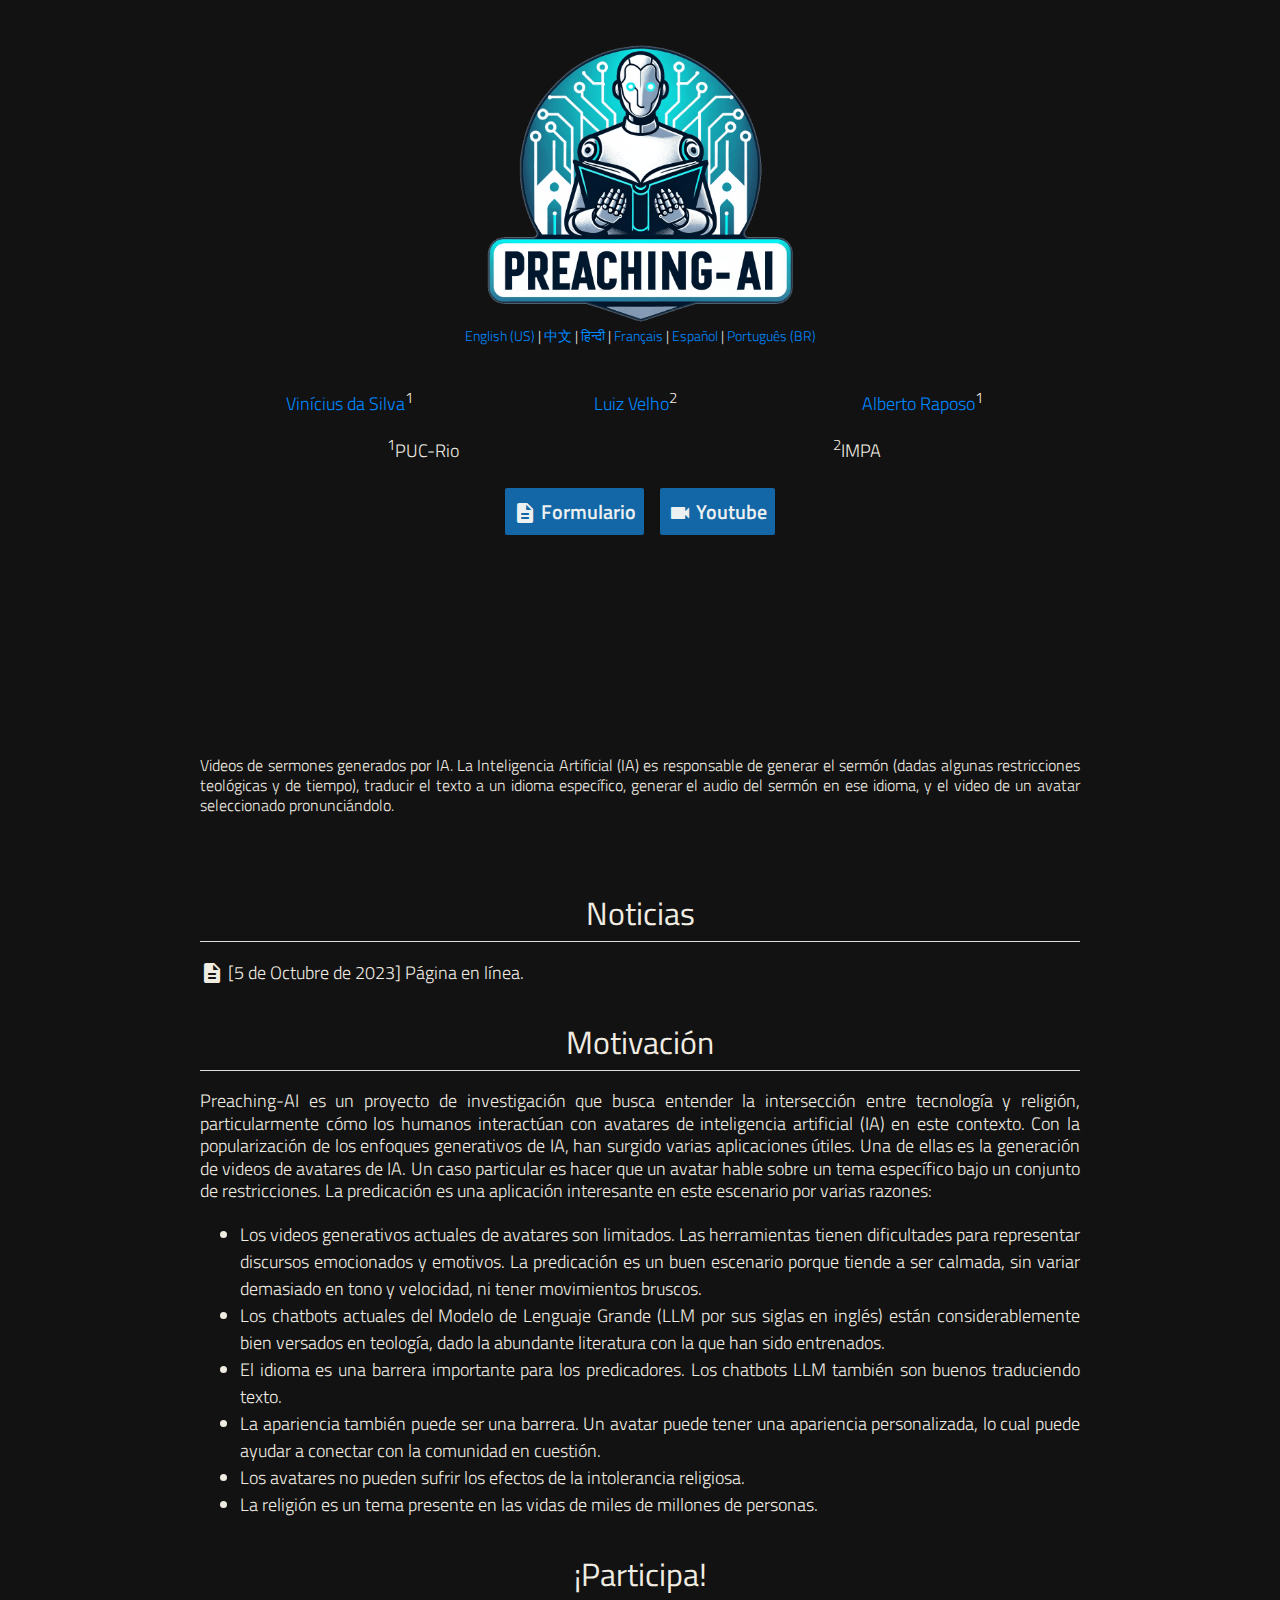
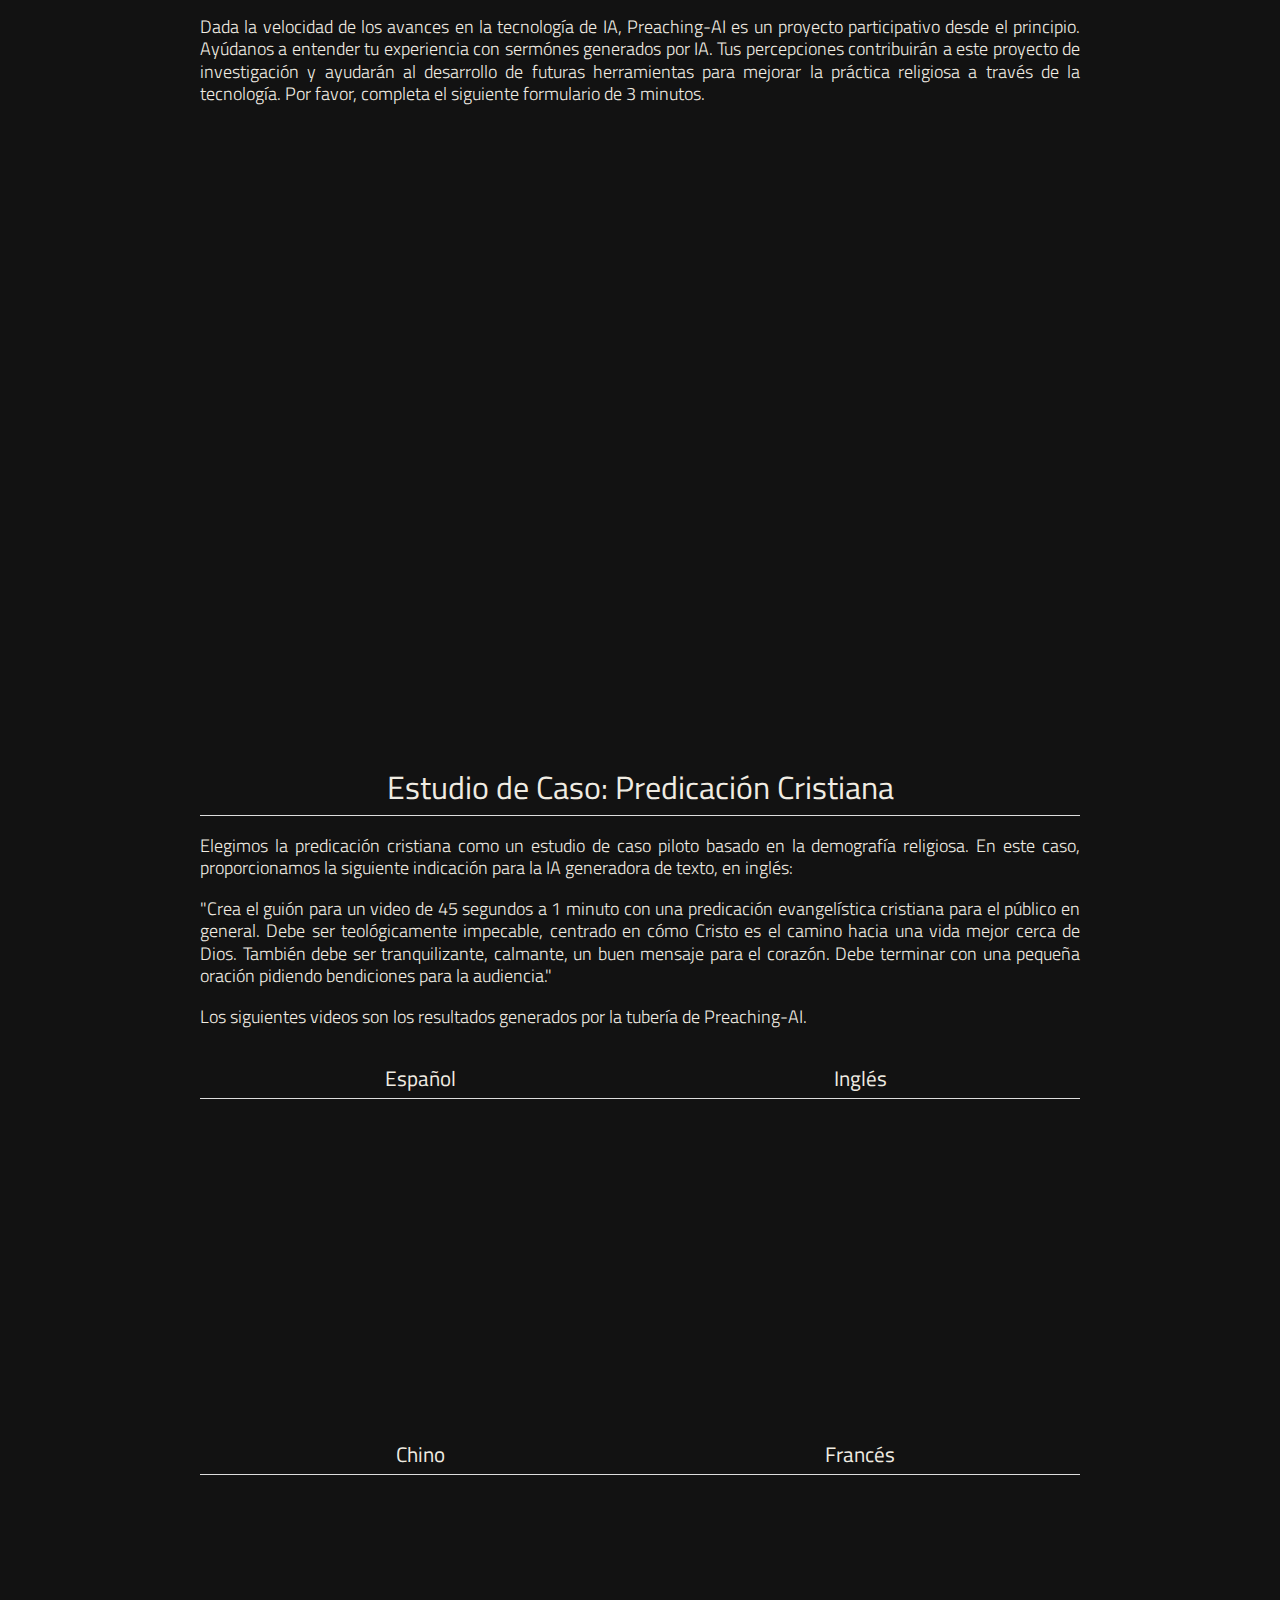
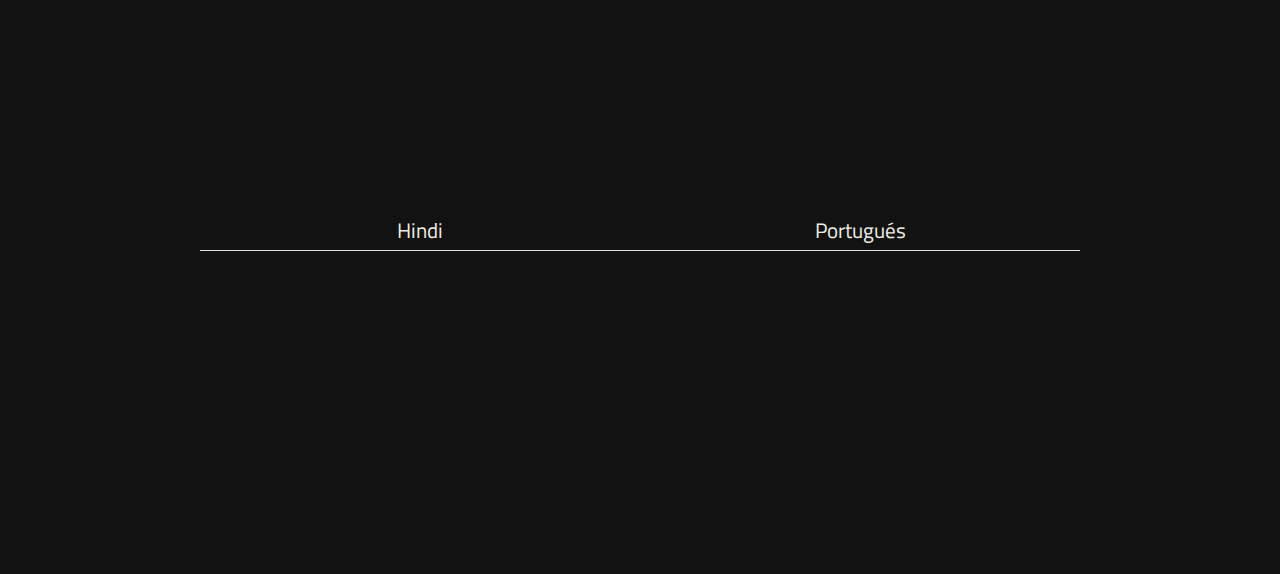
==== docs/es.html @ 4f1f1873 "Updating English video." ====
<!DOCTYPE html>
<meta charset="utf-8">

<html>

<link href='https://fonts.googleapis.com/css?family=Titillium+Web:400,600,400italic,600italic,300,300italic' rel='stylesheet' type='text/css'>
<head>
    <title>Preaching-AI</title>
    <meta property="og:description" content="Preaching-AI"/>
    <meta property="og:image" itemprop="image" content="https://dsilvavinicius.github.io/nise/assets/representative.jpg">
    <link href="https://fonts.googleapis.com/css2?family=Material+Icons" rel="stylesheet">
    <link rel='stylesheet' type='text/css' href='styles.css'/>

    <meta name="twitter:card" content="summary_large_image">
    <meta name="twitter:creator" content="@dsilvavinicius">
    <meta name="twitter:title" content="Preaching-AI">
    <meta name="twitter:description" content="Preaching-AI is a research project aiming to understand the intersection of technology and religion, particularly how humans interact with artificial inteligence (AI) in this context.">
    <meta name="twitter:image" content="https://dsilvavinicius.github.io/nise/assets/representative.jpg">

    <meta name="viewport" content="width=device-width, initial-scale=1">
</head>

<script src="https://cdn.mathjax.org/mathjax/latest/MathJax.js?config=TeX-AMS-MML_HTMLorMML" type="text/javascript"></script>

<body>
<div class="container">
    <div class="paper-title">
        <img src="assets/logo.png" alt="logo" class="logo">
    </div>

    <div class="language-selector">
        <a href="index.html">English (US)</a> |
        <a href="zh.html">中文</a> |
        <a href="hi.html">हिन्दी</a> |
        <a href="fr.html">Français</a> |
        <a href="es.html">Español</a> |
        <a href="pt-br.html">Português (BR)</a>
    </div>

    <div id="authors">
        <div class="author-row">
            <div class="col-3 text-center"><a href="https://dsilvavinicius.github.io">Vinícius da Silva</a><sup>1</sup></div>
            <div class="col-3 text-center"><a href="https://lvelho.impa.br/">Luiz Velho</a><sup>2</sup></div>
            <div class="col-3 text-center"><a href="https://www.inf.puc-rio.br/blog/professor/alberto-barbosa-raposo/">Alberto Raposo</a><sup>1</sup></div>
        </div>

        <div class="affil-row">
            <div class="col-2 text-center"><sup>1</sup>PUC-Rio</div>
            <div class="col-2 text-center"><sup>2</sup>IMPA</div>
        </div>

        <div style="clear: both">
            <div class="paper-btn-parent">
                <a class="paper-btn" href="https://forms.gle/zWudRoqfMFSpyYzx9">
                    <span class="material-icons"> description </span>
                    Formulario
                </a>
                <a class="paper-btn" href="https://www.youtube.com/channel/UCWRkxIPqsL6AJ7rKjx79SyA">
                    <span class="material-icons"> videocam </span>
                    Youtube
                </a>
                <!--<a class="paper-btn" href="https://github.com/dsilvavinicius/nise">
                    <span class="material-icons"> code </span>
                    Code
                </a>-->
            </div>
        </div>
    </div>
    </div>

    <section id="teaser-videos">
        <!--
        <figure style="width: 33%; float: left">
            <p class="caption_bold">
                Coarse
            </p>
        </figure>

        <figure style="width: 33%; float: left">
            <p class="caption_bold">
                Neural Implicit Normal Mapping
            </p>
        </figure>

        <figure style="width: 33%; float: left">
            <p class="caption_bold">
                Baseline
            </p>
        </figure>
        -->

        <figure style="width: 100%; float: left">
            <video class="centered" width="100%" autoplay muted loop playsinline>
                <source src="assets/Preaching-AI - Teaser.mp4" type="video/mp4">
                Your browser does not support the video tag.
            </video>
        </figure>

        <figure style="width: 100%; float: left">
            <p class="caption_justify">
                Videos de sermones generados por IA. La Inteligencia Artificial (IA) es responsable de generar el sermón (dadas algunas restricciones teológicas y de tiempo), traducir el texto a un idioma específico, generar el audio del sermón en ese idioma, y el video de un avatar seleccionado pronunciándolo.
            </p>
        </figure>
    </section>

    <section id="news">
        <h2>Noticias</h2>
        <hr>
        <div class="row">
            <!-- <div><span class="material-icons"> description </span> [Jul 14th 2023] Paper accepted to #ICCV23.
            <blockquote class="twitter-tweet" data-theme="dark"><p lang="en" dir="ltr">📢New ICCV Paper: Neural Surface Evolution!📢<br>Do you want to evolve your implicit surface using the Level Set equation without any supervision at the boundary conditions or using discretized methods such as FEM? Follow the 🧵 (rendering powered by <a href="https://twitter.com/nvidiaomniverse?ref_src=twsrc%5Etfw">@nvidiaomniverse</a>). <a href="https://t.co/sofIf7pqpI">pic.twitter.com/sofIf7pqpI</a></p>&mdash; Vinícius da Silva (@dsilvavinicius) <a href="https://twitter.com/dsilvavinicius/status/1679991981718609925?ref_src=twsrc%5Etfw">July 14, 2023</a></blockquote> <script async src="https://platform.twitter.com/widgets.js" charset="utf-8"></script></div>
            <div><span class="material-icons"> description </span> [Jul 20th 2023] Page online.</div> -->
            <div><span class="material-icons"> description </span> [5 de Octubre de 2023] Página en línea.
        </div>
    </section>

    <section id="Motivation" style="text-align: justify;"/>
        <h2>Motivación</h2>
        <hr>
        <p>
            Preaching-AI es un proyecto de investigación que busca entender la intersección entre tecnología y religión, particularmente cómo los humanos interactúan con avatares de inteligencia artificial (IA) en este contexto. Con la popularización de los enfoques generativos de IA, han surgido varias aplicaciones útiles. Una de ellas es la generación de videos de avatares de IA. Un caso particular es hacer que un avatar hable sobre un tema específico bajo un conjunto de restricciones. La predicación es una aplicación interesante en este escenario por varias razones:

            <ul>
                <li>Los videos generativos actuales de avatares son limitados. Las herramientas tienen dificultades para representar discursos emocionados y emotivos. La predicación es un buen escenario porque tiende a ser calmada, sin variar demasiado en tono y velocidad, ni tener movimientos bruscos.</li>
                <li>Los chatbots actuales del Modelo de Lenguaje Grande (LLM por sus siglas en inglés) están considerablemente bien versados en teología, dado la abundante literatura con la que han sido entrenados.</li>
                <li>El idioma es una barrera importante para los predicadores. Los chatbots LLM también son buenos traduciendo texto.</li>
                <li>La apariencia también puede ser una barrera. Un avatar puede tener una apariencia personalizada, lo cual puede ayudar a conectar con la comunidad en cuestión.</li>
                <li>Los avatares no pueden sufrir los efectos de la intolerancia religiosa.</li>
                <li>La religión es un tema presente en las vidas de miles de millones de personas.</li>
            </ul>
        </p>
    </section>

    <section id="Motivation" style="text-align: justify;"/>
        <h2>¡Participa!</h2>
        <p>
            Dada la velocidad de los avances en la tecnología de IA, Preaching-AI es un proyecto participativo desde el principio. Ayúdanos a entender tu experiencia con sermónes generados por IA. Tus percepciones contribuirán a este proyecto de investigación y ayudarán al desarrollo de futuras herramientas para mejorar la práctica religiosa a través de la tecnología. Por favor, completa el siguiente formulario de 3 minutos.
        </p>
        <iframe src="https://docs.google.com/forms/d/e/1FAIpQLSehq9hzN53JNBb2QqoL9iuLmXZk02lQ3RPew313paxwE_yESA/viewform?embedded=true" width="100%" height="600" frameborder="0" marginheight="0" marginwidth="0">Cargando…</iframe>
    </section>

    <section id="results">
        <h2>Estudio de Caso: Predicación Cristiana</h2>
        <hr>

        <p>Elegimos la predicación cristiana como un estudio de caso piloto basado en la demografía religiosa. En este caso, proporcionamos la siguiente indicación para la IA generadora de texto, en inglés:</p>
    
        <p>"Crea el guión para un video de 45 segundos a 1 minuto con una predicación evangelística cristiana para el público en general. Debe ser teológicamente impecable, centrado en cómo Cristo es el camino hacia una vida mejor cerca de Dios. También debe ser tranquilizante, calmante, un buen mensaje para el corazón. Debe terminar con una pequeña oración pidiendo bendiciones para la audiencia."</p>

        <p>Los siguientes videos son los resultados generados por la tubería de Preaching-AI.</p>

        <div>
            <div class="col-2 text-center">
                <h3>Español</h3>
                <hr>

                <iframe width="100%" height="315" src="https://www.youtube.com/embed/X7bOlndpSxw?si=RcIdomWo3l6pzvPI" title="YouTube video player" frameborder="0" allow="accelerometer; autoplay; clipboard-write; encrypted-media; gyroscope; picture-in-picture; web-share" allowfullscreen></iframe>
            </div>

            <div class="col-2 text-center">
                <h3>Inglés</h3>
                <hr>

                <iframe width="100%" height="315" src="https://www.youtube.com/embed/Kr_cMxd1kLs?si=VYQhXsB5ZoEqIhjV" title="YouTube video player" frameborder="0" allow="accelerometer; autoplay; clipboard-write; encrypted-media; gyroscope; picture-in-picture; web-share" allowfullscreen></iframe>
            </div>
        </div>

        <div>
            <div class="col-2 text-center">
                <h3>Chino</h3>
                <hr>

                <iframe width="100%" height="315" src="https://www.youtube.com/embed/rbPN_7KRjfU?si=ZE5kRnNggbh0xbcU" title="YouTube video player" frameborder="0" allow="accelerometer; autoplay; clipboard-write; encrypted-media; gyroscope; picture-in-picture; web-share" allowfullscreen></iframe>
            </div>

            <div class="col-2 text-center">
                <h3>Francés</h3>
                <hr>

                <iframe width="100%" height="315" src="https://www.youtube.com/embed/KiviV3fagpM?si=eQ_5imb-RYiLsm_2" title="YouTube video player" frameborder="0" allow="accelerometer; autoplay; clipboard-write; encrypted-media; gyroscope; picture-in-picture; web-share" allowfullscreen></iframe>
            </div>
        </div>

        <div>
            <div class="col-2 text-center">
                <h3>Hindi</h3>
                <hr>
                
                <iframe width="100%" height="315" src="https://www.youtube.com/embed/XmOm7fHPX_U?si=9hSwqwnhrHlfv685" title="YouTube video player" frameborder="0" allow="accelerometer; autoplay; clipboard-write; encrypted-media; gyroscope; picture-in-picture; web-share" allowfullscreen></iframe>
            </div>

            <div class="col-2 text-center">
                <h3>Portugués</h3>
                <hr>

                <iframe width="100%" height="315" src="https://www.youtube.com/embed/LdRAlnaVEh4?si=HJFpdxWHk2mZoxmD" title="YouTube video player" frameborder="0" allow="accelerometer; autoplay; clipboard-write; encrypted-media; gyroscope; picture-in-picture; web-share" allowfullscreen></iframe>
            </div>
        </div>
    </section>

    <!-- <section id="paper">
        <h2>Paper</h2>
        <hr>
        <div class="flex-row">
            <div style="box-sizing: border-box; padding: 16px; margin: auto;">
                <a href="https://visgraf.impa.br/papers/i4d-iccv2023-reb.pdf"><img class="screenshot" src="assets/paper-thumbnail.png"></a>
            </div>
            <div style="width: 60%">
                <p><b>Neural Implicit Surface Evolution</b></p>
                <p>Tiago Novello, Vinícius da Silva, Guilherme Schardong, Luiz Schirmer, Hélio Lopes and Luiz Velho</p>

                <div><span class="material-icons"> description </span><a href="https://visgraf.impa.br/papers/i4d-iccv2023-reb.pdf"> Paper preprint (PDF)</a></div>
                <div><span class="material-icons"> insert_comment </span><a href="assets/novello2023neural.bib"> BibTeX</a></div>
                <div><span class="material-icons"> videocam </span><a href="https://youtu.be/8NqwLkhaRBU"> Video</a></div>

                <p>Please send feedback and questions to <a href="https://sites.google.com/site/tiagonovellodebrito">Tiago Novello</a>.</p>
            </div>
        </div>
    </section>

    <section id="bibtex">
        <h2>Citation</h2>
        <hr>
        <pre style="background-color:#121212;"><code>@inproceedings{novello2022neural,
    title = {Neural Implicit Surface Evolution},
    author = {Novello, Tiago and da Silva, Vin\'icius and Schardong, Guilherme and Schirmer,
        Luiz and Lopes, H\'elio and Velho, Luiz},
    booktitle={Proceedings of the IEEE/CVF international conference on computer vision},
    year = {2023}
} 

</code></pre>
    </section>

    <section id="acknowledgements">
        <h2>Acknowledgements</h2>
        <hr>
        <div class="row">
            <p>
            We would like to thank
            <a href="https://tovacinni.github.io">Towaki Takikawa</a>,
            <a href="https://joeylitalien.github.io">Joey Litalien</a>,
            <a href="https://kangxue.org/">Kangxue Yin</a>,
            <a href="https://scholar.google.de/citations?user=rFd-DiAAAAAJ">Karsten Kreis</a>,
            <a href="https://research.nvidia.com/person/charles-loop">Charles Loop</a>,
            <a href="http://www.cim.mcgill.ca/~derek/">Derek Nowrouzezahrai</a>,
            <a href="https://www.cs.toronto.edu/~jacobson/">Alec Jacobson</a>,
            <a href="https://casual-effects.com/">Morgan McGuire</a> and
            <a href="https://www.cs.toronto.edu/~fidler/">Sanja Fidler</a>
            for licensing the code of the paper <a href="https://nv-tlabs.github.io/nglod/">Neural Geometric Level of Detail:
                Real-time Rendering with Implicit 3D Surfaces</a> and project page under the <a href=https://opensource.org/licenses/MIT>MIT License</a>. This website is based on that page.
            <br/>
            <br/>
            <em>We also thank the <a href="https://graphics.stanford.edu">Stanford Computer Graphics Laboratory</a> for the Bunny, Dragon, Armadillo, and Happy Buddha, acquired through the <a href="http://graphics.stanford.edu/data/3Dscanrep/">Stanford 3D scan repository</a>. Finally, we thank <a href="https://www.cs.cmu.edu/~kmcrane/Projects/ModelRepository/">Keenan Crane</a> for the Spot and Bob models.
            </p>
        </div>
    </section>-->
</div>
</body>

</html>
---- docs/styles.css ----
body {
	font-family: "Titillium Web", "HelveticaNeue-Light", "Helvetica Neue Light", "Helvetica Neue", Helvetica, Arial, "Lucida Grande", sans-serif;
	font-weight: 300;
	font-size: 17px;
	margin-left: auto;
	margin-right: auto;
	max-width: 900px;
    width: 100%;
	background-color: #121212;
}

@media (max-width: 768px) {
    body {
        font-size: 15px;
    }
}

h1 {
	font-weight:300;
	line-height: 0.0em;
	color: #f0ece2;
}
h2 {
	font-size: 1.75em;
}
a:link,a:visited {
	color: #0088ff;
	text-decoration: none;
}
a:hover {
	color: #0065b3;
}
h1, h2, h3 {
	text-align: center;
}
h1 {
	font-size: 40px;
	font-weight: 500;
}
h2, h3 {
	font-weight: 400;
	margin: 16px 0px 4px 0px;
}
.paper-title {
	padding: 0px 0px 0px 0px;
	text-align: center;
}
.logo {
    width: 350px; /* makes the logo the same height as the text line */
    height: auto; /* keeps the original aspect ratio of the logo */
	margin-bottom: -40px;
}
.language-selector {
	text-align: center;
	color: #f0ece2;
	font-size: 14px;
	padding: 0px 0px 40px 0px;
}
section {
	margin: 32px 10px 32px 10px;
	text-align: justify;
	clear: both;
	color: #f0ece2;
	font-size: 18px;
}
.col-5 {
	 width: 20%;
	 float: left;
}
.col-4 {
	 width: 25%;
	 float: left;
}
.col-3 {
	 width: 33%;
	 float: left;
}
.col-2 {
	 width: 50%;
	 float: left;
}
.row, .author-row, .affil-row {
	 overflow: auto;
	 color: #f0ece2;
}
.author-row, .affil-row {
	font-size: 18px;
}
.row {
	margin: 16px 0px 16px 0px;
}
.authors {
	font-size: 18px;
}
.affil-row {
	margin-top: 16px;
}
.teaser {
	max-width: 100%;
}
.text-center {
	text-align: center;
}
.screenshot {
	width: 256px;
	border: 1px solid #ddd;
}
.screenshot-lg {
	width: 512px;
	border: 1px solid #ddd;
	display: block;
  	margin-left: auto;
  	margin-right: auto;
}
.screenshot-el {
	margin-bottom: 16px;
}
hr {
	height: 1px;
	border: 0;
	border-top: 1px solid #ddd;
	margin: 0;
}
.material-icons {
	vertical-align: -6px;
}
p {
	line-height: 1.25em;
}
.caption_justify {
	font-size: 16px;
	/*font-style: italic;*/
	/*color: #666;*/
	text-align: justify;
	margin-top: 0px;
	margin-bottom: 64px;
}
.caption {
	font-size: 16px;
	/*font-style: italic;*/
	/*color: #666;*/
	text-align: center;
	margin-top: 8px;
	margin-bottom: 64px;
}
.caption_inline {
	font-size: 16px;
	/*font-style: italic;*/
	/*color: #666;*/
	text-align: center;
	margin-top: 8px;
	margin-bottom: 0px;
}
.caption_bold {
	font-size: 16px;
	/*font-style: italic;*/
	/*color: #666;*/
	text-align: center;
	margin-top: 0px;
	margin-bottom: 0px;
	font-weight: bold;
}
video {
	display: block;
	margin: auto;
}
figure {
	display: block;
	margin: auto;
	margin-top: 10px;
	margin-bottom: 10px;
}
#bibtex pre {
	font-size: 14px;
	background-color: #eee;
	padding: 16px;
}
.blue {
	color: #2c82c9;
	font-weight: bold;
}
.orange {
	color: #d35400;
	font-weight: bold;
}
.flex-row {
	display: flex;
	flex-flow: row wrap;
	justify-content: space-around;
	padding: 0;
	margin: 0;
	list-style: none;
}
.paper-btn {
  position: relative;
  text-align: center;

  display: inline-block;
  margin: 8px;
  padding: 8px 8px;

  border-width: 0;
  outline: none;
  border-radius: 2px;

  background-color: #1367a7;
  color: #ecf0f1 !important;
  font-size: 20px;
  /*width: 130px;*/
  font-weight: 600;
}
.paper-btn-parent {
	display: flex;
	justify-content: center;
	margin: 16px 0px;
}
.paper-btn:hover {
	opacity: 0.85;
}
.container {
	margin-left: auto;
	margin-right: auto;
	padding-left: 16px;
	padding-right: 16px;
}
.venue {
	color: #1367a7;
}
.fig_overview, .fig_lod_cond {
	margin: 0;
	padding: 0;
	display: block;
	text-align: center;
}
.fig_overview {
	width: 50%;
}
.fig_lod_cond {
	width: 43.5%;
}
.overview_img {
	width: 100%;
}
mark {
	background-color: #121212;
	font-style: italic;
	font-weight: bold;
	color: #f0ece2;
}
mark.red {
    color:#ff0000;
}

mark.blue {
    color:#1367a7;
}

mark.black {
    color: gray;
}
sub {
	font-style: italic;
	font-weight: bold;
}
sub.red {
	color:#ff0000;
}
sub.blue {
    color:#1367a7;
}
sub.black {
    color:#000000;
}
code {
	background-color: #121212;
}
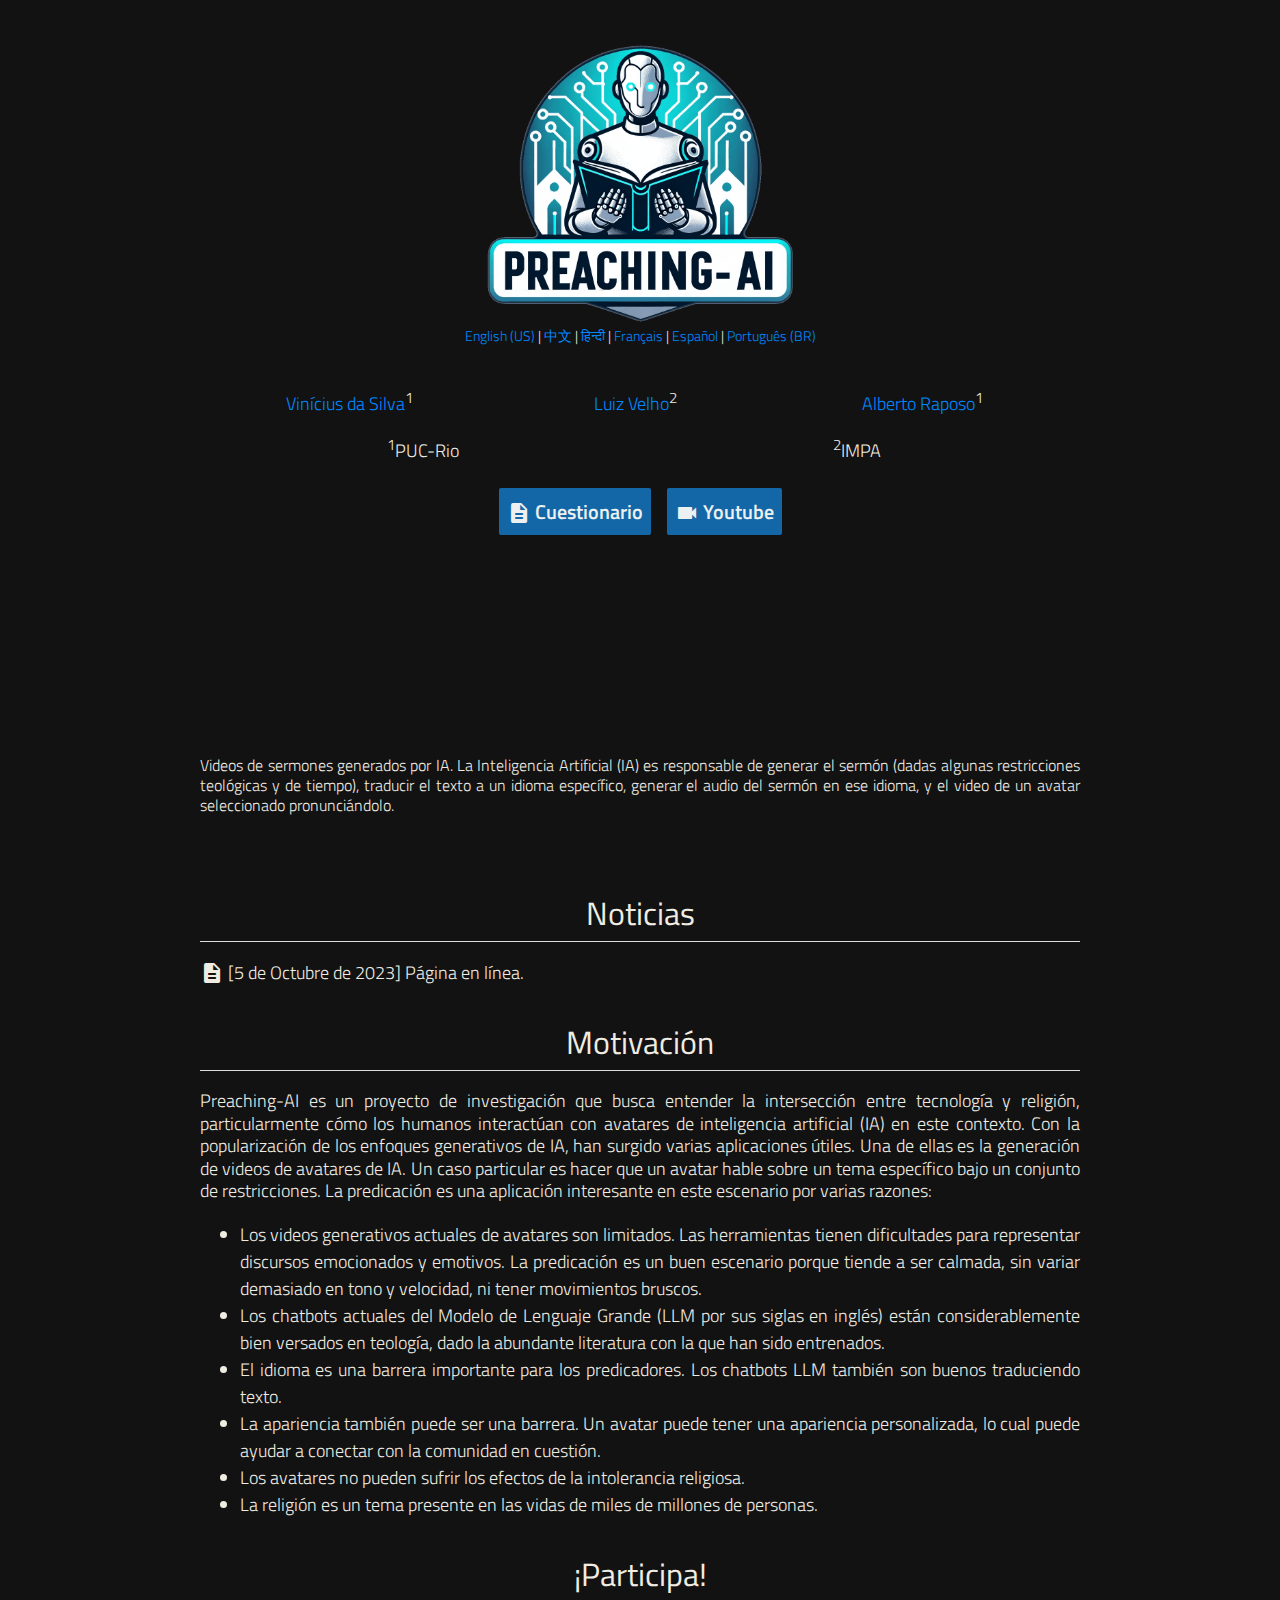
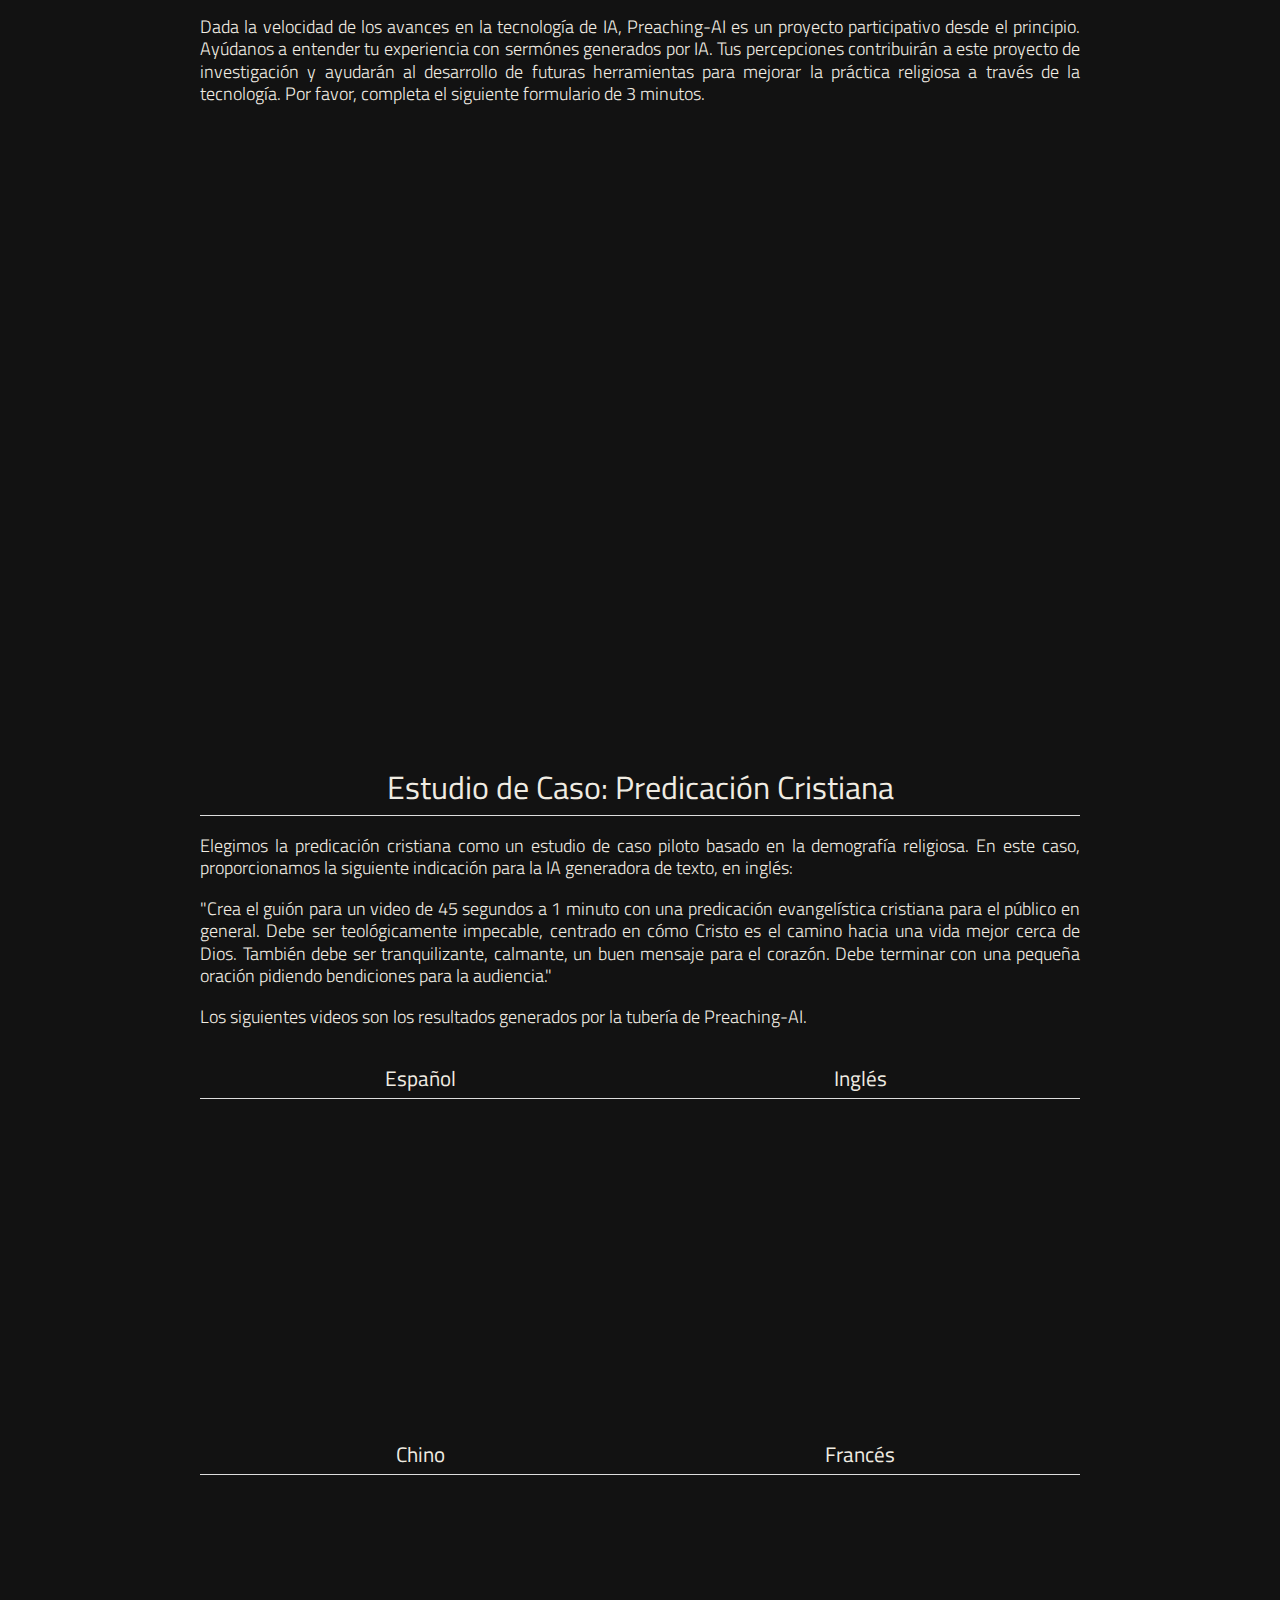
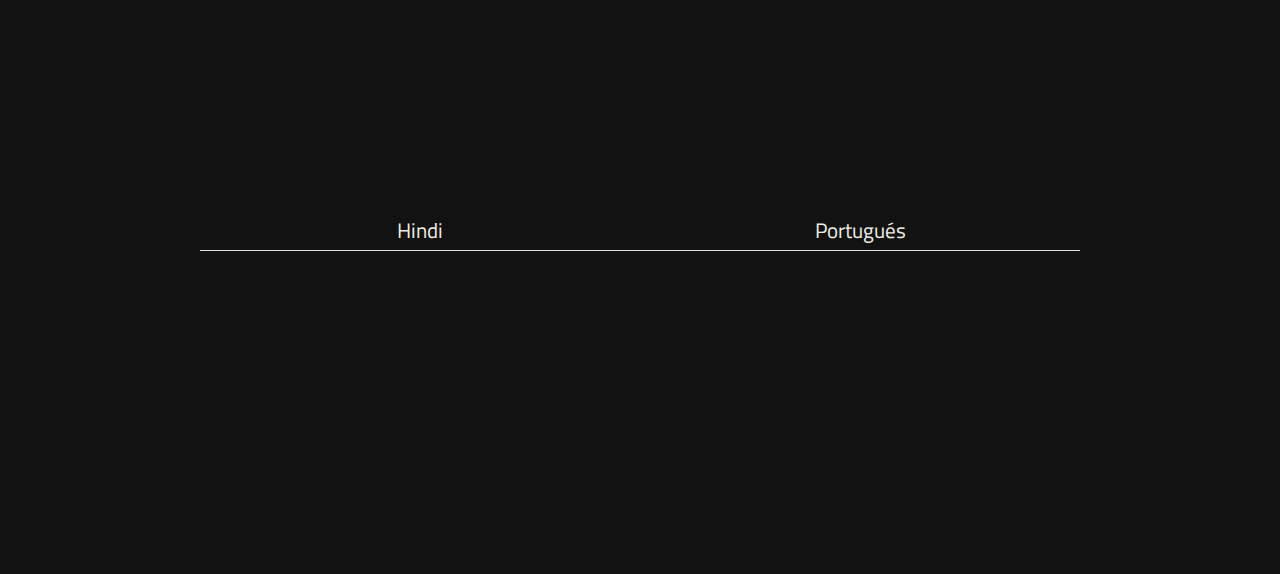
==== commit 16bc47b0: "Changing form to questionnaire." ====
--- a/docs/es.html
+++ b/docs/es.html
@@ -53,7 +53,7 @@
             <div class="paper-btn-parent">
                 <a class="paper-btn" href="https://forms.gle/zWudRoqfMFSpyYzx9">
                     <span class="material-icons"> description </span>
-                    Formulario
+                    Cuestionario
                 </a>
                 <a class="paper-btn" href="https://www.youtube.com/channel/UCWRkxIPqsL6AJ7rKjx79SyA">
                     <span class="material-icons"> videocam </span>
@@ -154,7 +154,7 @@
                 <h3>Español</h3>
                 <hr>
 
-                <iframe width="100%" height="315" src="https://www.youtube.com/embed/X7bOlndpSxw?si=RcIdomWo3l6pzvPI" title="YouTube video player" frameborder="0" allow="accelerometer; autoplay; clipboard-write; encrypted-media; gyroscope; picture-in-picture; web-share" allowfullscreen></iframe>
+                <iframe width="100%" height="315" src="https://www.youtube.com/embed/inSiu1EeIag?si=BeKyO-B3BAOZ1Bk0" title="YouTube video player" frameborder="0" allow="accelerometer; autoplay; clipboard-write; encrypted-media; gyroscope; picture-in-picture; web-share" allowfullscreen></iframe>
             </div>
 
             <div class="col-2 text-center">
@@ -170,14 +170,14 @@
                 <h3>Chino</h3>
                 <hr>
 
-                <iframe width="100%" height="315" src="https://www.youtube.com/embed/rbPN_7KRjfU?si=ZE5kRnNggbh0xbcU" title="YouTube video player" frameborder="0" allow="accelerometer; autoplay; clipboard-write; encrypted-media; gyroscope; picture-in-picture; web-share" allowfullscreen></iframe>
+                <iframe width="100%" height="315" src="https://www.youtube.com/embed/OxCjA92tg_c?si=PPJvSecm_JAlp8l0" title="YouTube video player" frameborder="0" allow="accelerometer; autoplay; clipboard-write; encrypted-media; gyroscope; picture-in-picture; web-share" allowfullscreen></iframe>
             </div>
 
             <div class="col-2 text-center">
                 <h3>Francés</h3>
                 <hr>
 
-                <iframe width="100%" height="315" src="https://www.youtube.com/embed/KiviV3fagpM?si=eQ_5imb-RYiLsm_2" title="YouTube video player" frameborder="0" allow="accelerometer; autoplay; clipboard-write; encrypted-media; gyroscope; picture-in-picture; web-share" allowfullscreen></iframe>
+                <iframe width="100%" height="315" src="https://www.youtube.com/embed/S9VuLCqhv68?si=fTV6AIEJFY4zUh9b" title="YouTube video player" frameborder="0" allow="accelerometer; autoplay; clipboard-write; encrypted-media; gyroscope; picture-in-picture; web-share" allowfullscreen></iframe>
             </div>
         </div>
 
@@ -186,14 +186,14 @@
                 <h3>Hindi</h3>
                 <hr>
                 
-                <iframe width="100%" height="315" src="https://www.youtube.com/embed/XmOm7fHPX_U?si=9hSwqwnhrHlfv685" title="YouTube video player" frameborder="0" allow="accelerometer; autoplay; clipboard-write; encrypted-media; gyroscope; picture-in-picture; web-share" allowfullscreen></iframe>
+                <iframe width="100%" height="315" src="https://www.youtube.com/embed/8iYZ71yq-jY?si=HoFHWejHCzJGdb9D" title="YouTube video player" frameborder="0" allow="accelerometer; autoplay; clipboard-write; encrypted-media; gyroscope; picture-in-picture; web-share" allowfullscreen></iframe>
             </div>
 
             <div class="col-2 text-center">
                 <h3>Portugués</h3>
                 <hr>
 
-                <iframe width="100%" height="315" src="https://www.youtube.com/embed/LdRAlnaVEh4?si=HJFpdxWHk2mZoxmD" title="YouTube video player" frameborder="0" allow="accelerometer; autoplay; clipboard-write; encrypted-media; gyroscope; picture-in-picture; web-share" allowfullscreen></iframe>
+                <iframe width="100%" height="315" src="https://www.youtube.com/embed/Th0Um1VKmfQ?si=qh5weHYxRE9CRuis" title="YouTube video player" frameborder="0" allow="accelerometer; autoplay; clipboard-write; encrypted-media; gyroscope; picture-in-picture; web-share" allowfullscreen></iframe>
             </div>
         </div>
     </section>
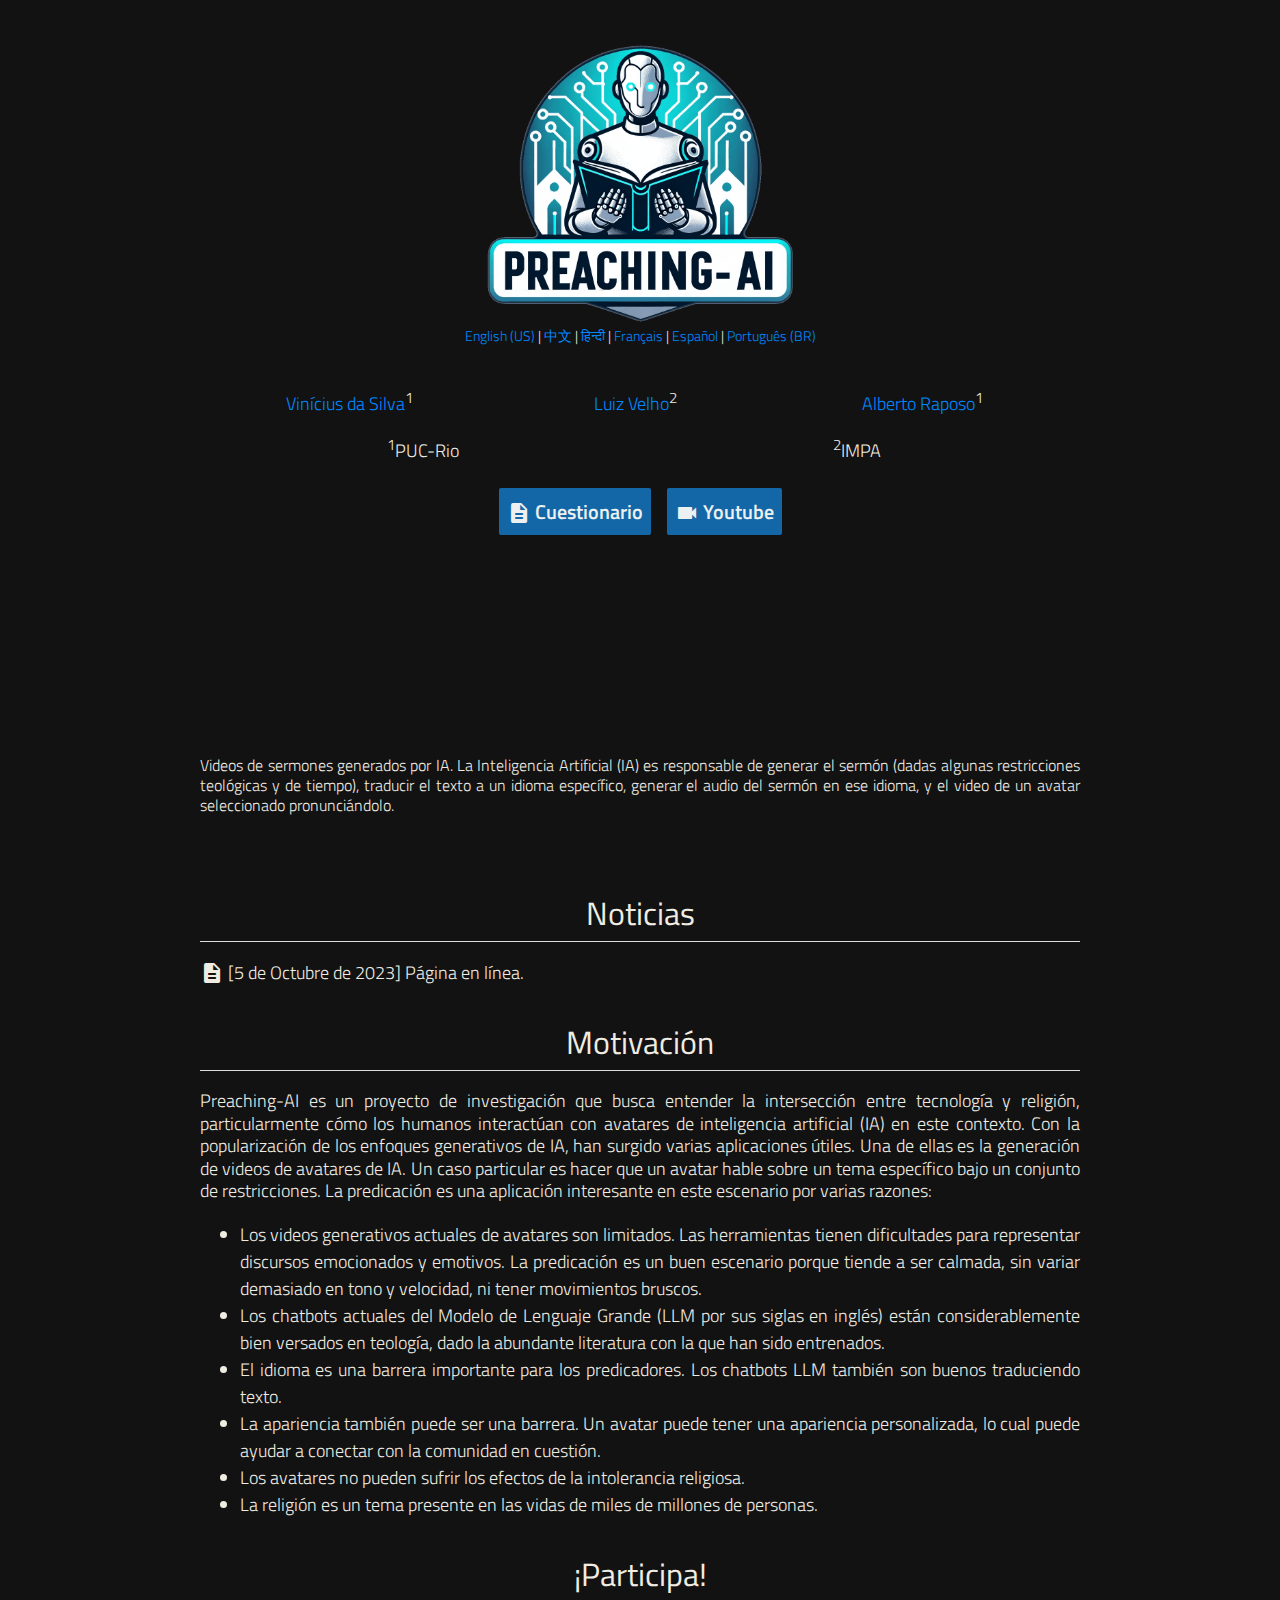
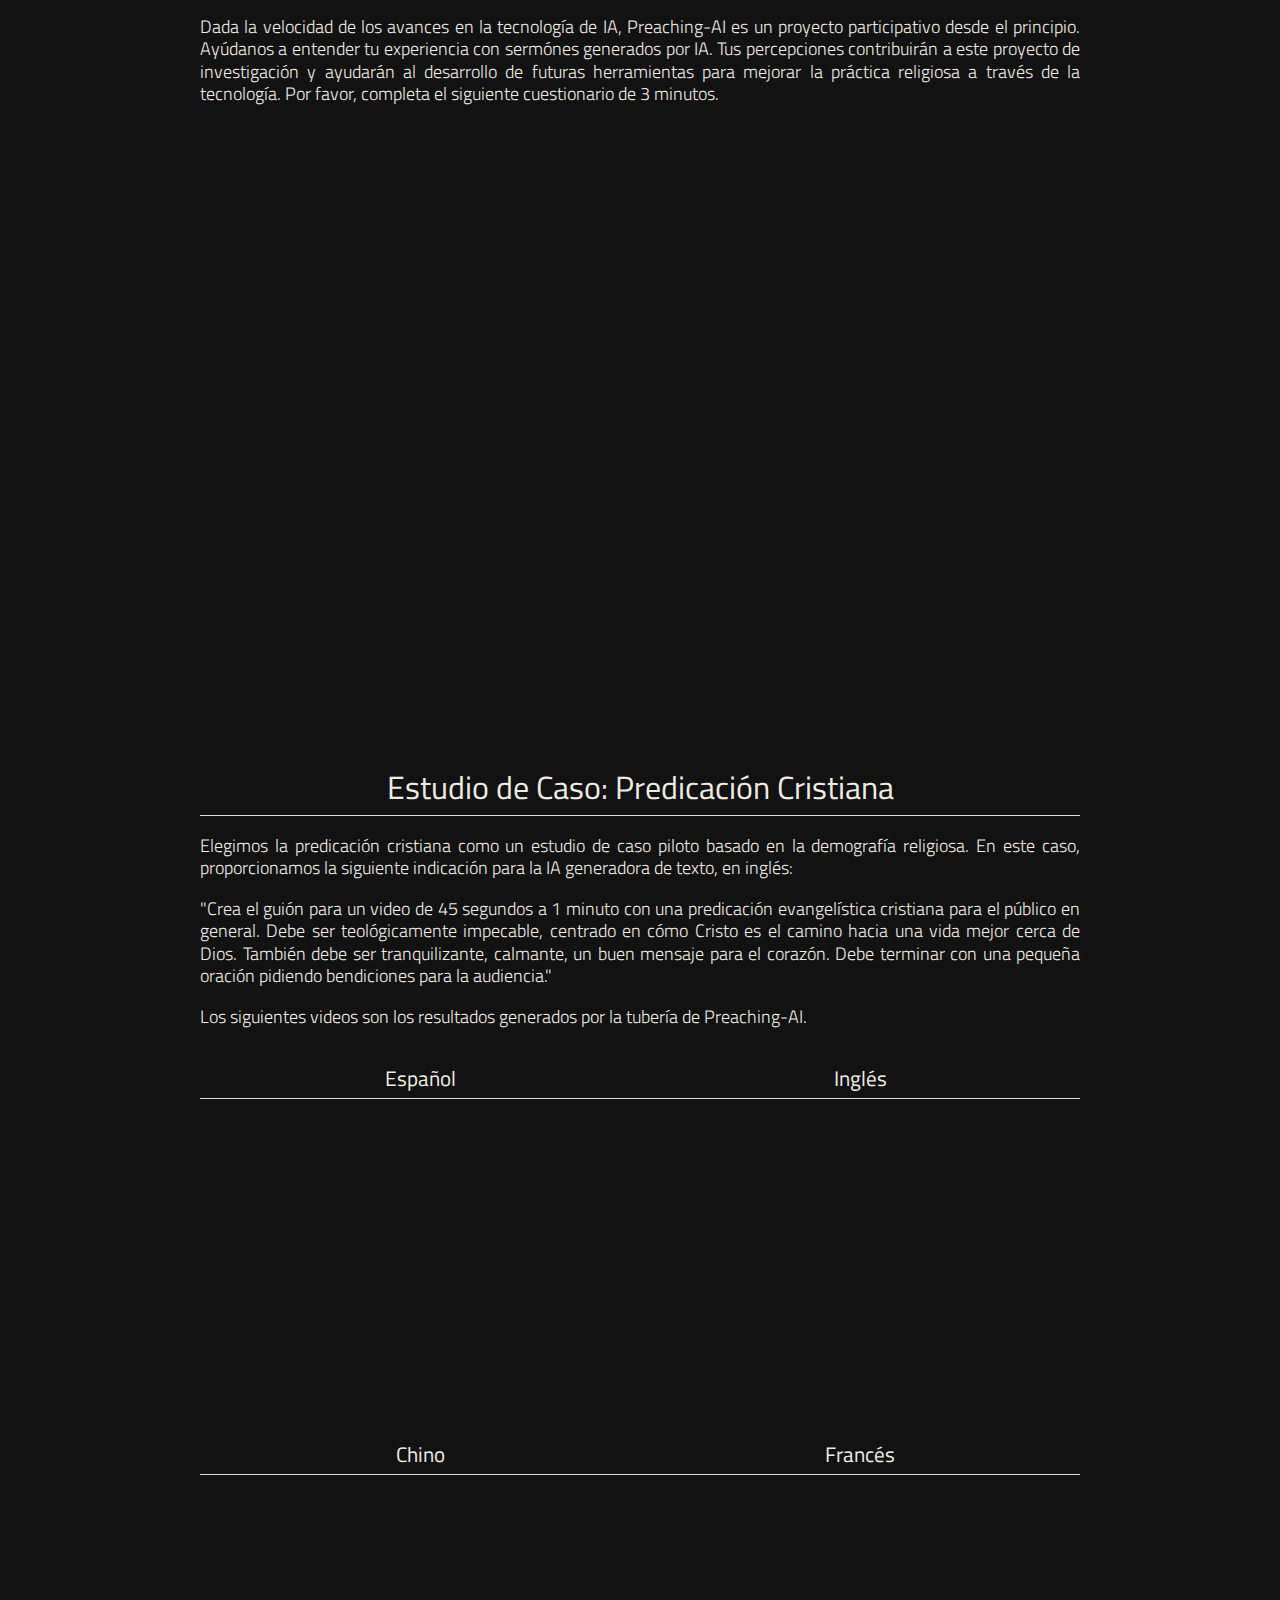
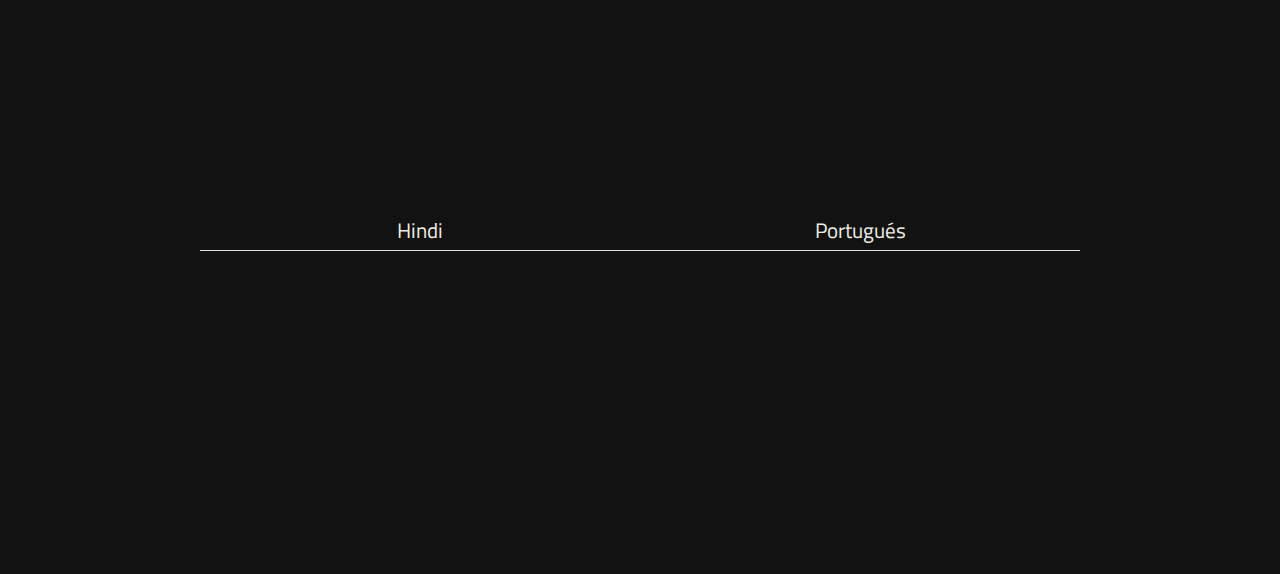
==== commit 393b96cf: "Small fix in the Spanish page." ====
--- a/docs/es.html
+++ b/docs/es.html
@@ -134,7 +134,7 @@
     <section id="Motivation" style="text-align: justify;"/>
         <h2>¡Participa!</h2>
         <p>
-            Dada la velocidad de los avances en la tecnología de IA, Preaching-AI es un proyecto participativo desde el principio. Ayúdanos a entender tu experiencia con sermónes generados por IA. Tus percepciones contribuirán a este proyecto de investigación y ayudarán al desarrollo de futuras herramientas para mejorar la práctica religiosa a través de la tecnología. Por favor, completa el siguiente formulario de 3 minutos.
+            Dada la velocidad de los avances en la tecnología de IA, Preaching-AI es un proyecto participativo desde el principio. Ayúdanos a entender tu experiencia con sermónes generados por IA. Tus percepciones contribuirán a este proyecto de investigación y ayudarán al desarrollo de futuras herramientas para mejorar la práctica religiosa a través de la tecnología. Por favor, completa el siguiente cuestionario de 3 minutos.
         </p>
         <iframe src="https://docs.google.com/forms/d/e/1FAIpQLSehq9hzN53JNBb2QqoL9iuLmXZk02lQ3RPew313paxwE_yESA/viewform?embedded=true" width="100%" height="600" frameborder="0" marginheight="0" marginwidth="0">Cargando…</iframe>
     </section>
